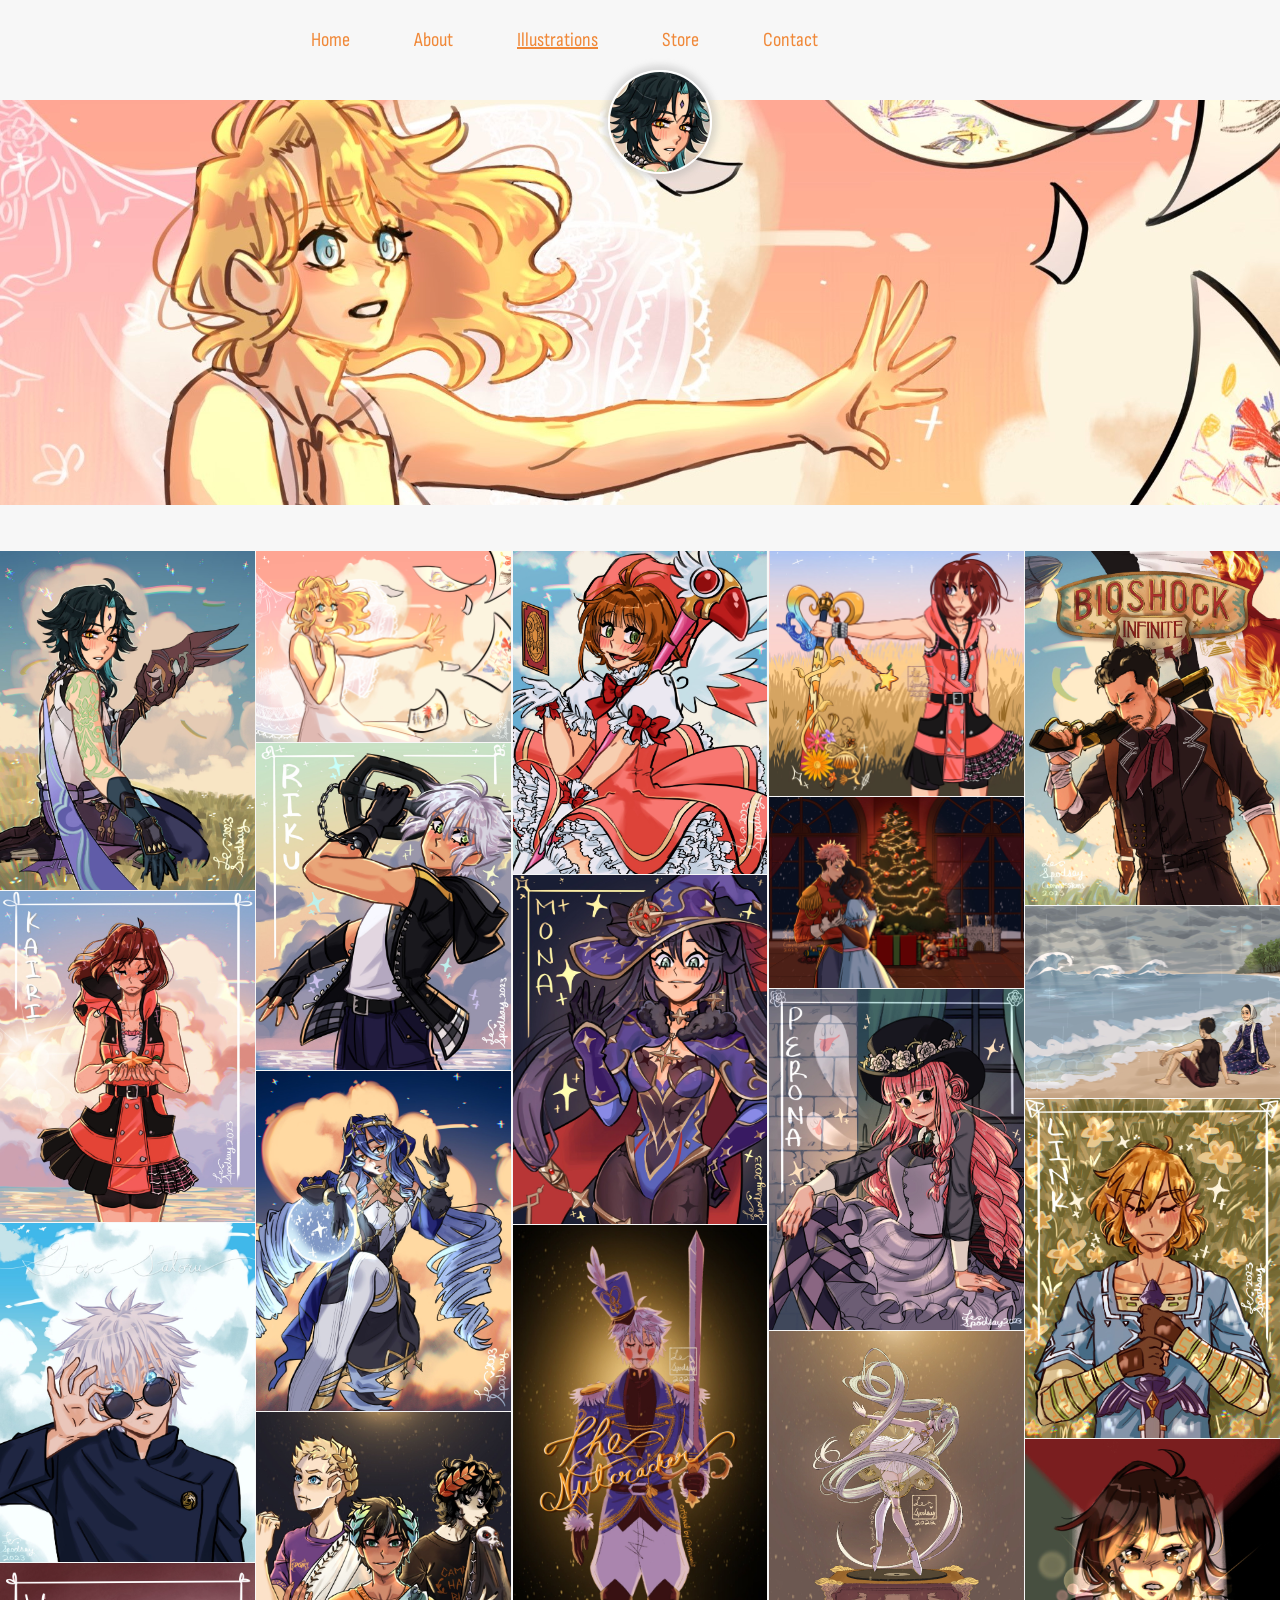
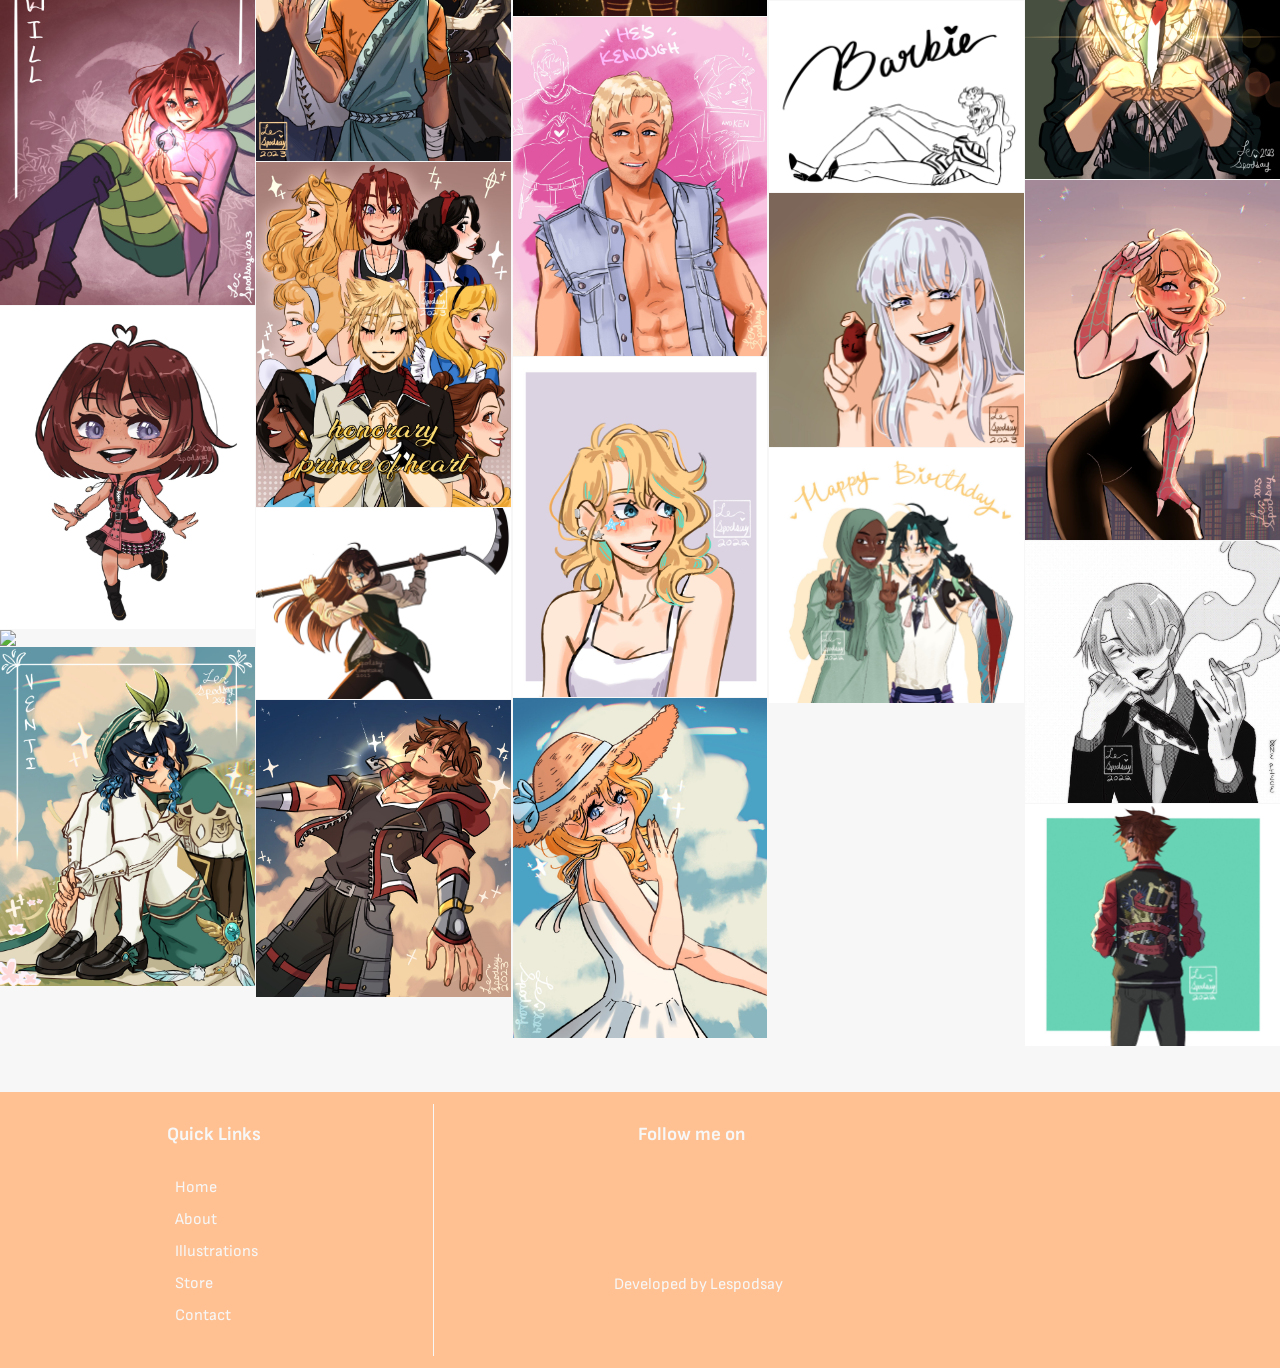
==== illustrations.html @ 69e3f7cb "Add files via upload" ====
<!DOCTYPE html>
<html lang="en">
    <head>
        <meta charset="UTF-8">
        <meta name="viewport" content="width=device-width, initial-scale=1.0">
        <meta http-equiv="X-UA-Compatible" content="ie=edge">
        <link href="https://fonts.googleapis.com/css2?family=Sofia+Sans+Condensed&family=Sofia+Sans:wght@300;400&display=swap" rel="stylesheet">
        <script src="https://kit.fontawesome.com/c998e43a22.js" crossorigin="anonymous"></script>
        <link rel="stylesheet" href="style.css">
        <link rel="stylesheet" href="lightbox.css">
        <title>Le Spodsay</title>
        <link rel="icon" type="image/x-icon" href="img/logo-img-favicon.png">
    </head>
    <body>
        <div id="slideout-menu">
            <ul>
                <li>
                    <a href="#">Home</a>
                </li>
                <li>
                    <a href="#">About</a>
                </li>
                <li>
                    <a href="#">Illustrations</a>
                </li>
                <li>
                    <a href="#">Store</a>
                </li>
                <li>
                    <a href="#">Contact</a>
                </li>
                <li>
                    <input id="" type="text" placeholder="Search">
                    </a>
                </li>
            </ul>
        </div>
        <nav>
            <div class="logo-img">
                <a href="index.html">
                    <img src="img/logo-img.jpg" alt="Lespodsay logo" style="width:100px;height:100px; border-radius: 50%; border: 2px solid #ffffff; box-shadow: 0px 0px 6px 5px rgb(173, 173, 173, 0.4);">
                </a>
            </div>
            
            <div id="banner"></div> 

            <div id="menu-icon">
                <i class="fa-solid fa-bars"></i>
            </div>
            <ul>
                <li>
                    <a href="index.html">Home</a>
                </li>
                <li>
                    <a href="about.html">About</a>
                </li>
                <li>
                    <a class="active" href="illustrations.html">Illustrations</a>
                </li>
                <li>
                    <a href="https://www.etsy.com/shop/lespodsayshop/?etsrc=sdt.html">Store</a>
                </li>
                <li>
                    <a href="contact.html">Contact</a>
                </li>
                <li>
                    <div id="search-icon">
                        <i class="fa-solid fa-search"></i>
                    </div>
                </li>
            </ul>
            <div id="searchbox">
                <input type="text" placeholder="Search">
            </div>
        </nav>
        

        <div id="banner"></div> 
        <main>

            <div class="illustration-container">
                <div class="illustration-gallery">

                    <div class="img" >
                        <a href="img/GENSHIN Xiao artpiece.jpeg" data-lightbox="artwork" data-title="Genshin Impact Xiao by Lespodsay">
                            <img src="img/GENSHIN Xiao artpiece.jpeg">
                        </a>
                    </div>

                     <div class="img">
                        <a href="img/KH kairi artpiece.jpeg" data-lightbox="artwork" data-title="Kingdom Hearts Kairi by Lespodsay">
                            <img src="img/KH kairi artpiece.jpeg">
                        </a>
                    </div>

                    <div class="img">
                        <a href="img/JJK gojo artpiece.jpeg" data-lightbox="artwork" data-title="Jujutsu Kaisen Gojo Satoru by Lespodsay">
                            <img src="img/JJK gojo artpiece.jpeg">
                        </a>
                    </div>  

                    <div class="img">
                        <a href="img/WITCH will artpiece.jpeg" data-lightbox="artwork" data-title="W.I.T.C.H. Will Vandom by Lespodsay">
                            <img src="img/WITCH will artpiece.jpeg">
                        </a>
                    </div>

                    <div class="img">
                        <a href="img/Chibi Kairi artpiece.jpeg" data-lightbox="artwork" data-title="Chibi Kairi by Lespodsay">
                            <img src="img/Chibi Kairi artpiece.jpeg">
                        </a>
                    </div>
                    
                    <div class="img">
                        <a href="img/Commission artpiece 3.jpeg" data-lightbox="artwork" data-title="Commission for @kaleyvestal on instgram by Lespodsay">
                            <img src="img/Commission artpiece 3.jpeg">
                        </a>
                    </div>
                    
                    <div class="img">
                        <a href="img/GENSHIN venti artpiece.jpeg" data-lightbox="artwork" data-title="Genshin Impact Venti by Lespodsay">
                        <img src="img/GENSHIN venti artpiece.jpeg">
                        </a>
                    </div>
                    
                   
                    <div class="img">
                        <a href="img/KH namine artpiece.jpeg" data-lightbox="artwork" data-title="Kingdom Hearts Namine by Lespodsay">
                            <img src="img/KH namine artpiece.jpeg">
                        </a>
                    </div>

                    <div class="img">
                        <a href="img/KH riku artpiece.jpeg" data-lightbox="artwork" data-title="Kingdom Hearts Riku by Lespodsay">
                            <img src="img/KH riku artpiece.jpeg">
                        </a>
                    </div> 
                    
                    <div class="img">
                        <a href="img/GENSHIN layla artpiece.jpeg" data-lightbox="artwork" data-title="Genshin Impact Layla by Lespodsay">
                            <img src="img/GENSHIN layla artpiece.jpeg">
                        </a>
                    </div>
                    
                    <div class="img">
                        <a href="img/PJO artpiece.jpeg" data-lightbox="artwork" data-title="Blond Superman, Seaweed Brain and Death King by Lespodsay">
                            <img src="img/PJO artpiece.jpeg">
                        </a>
                    </div>

                    <div class="img">
                        <a href="img/Honorary prince of heart artpiece.jpeg" data-lightbox="artwork" data-title="Destiny Trio by Lespodsay">
                            <img src="img/Honorary prince of heart artpiece.jpeg">
                        </a>
                    </div>
                                   
                    <div class="img">
                        <a href="img/Commission artpiece.jpeg" data-lightbox="artwork" data-title="Commission for @mevebrown_ on instgram by Lespodsay">
                            <img src="img/Commission artpiece.jpeg">
                        </a>
                    </div>
                    
                    <div class="img">
                        <a href="img/Sora birthday artpiece.jpeg" data-lightbox="artwork" data-title="Sora's Birthday Artwork by Lespodsay">
                            <img src="img/Sora birthday artpiece.jpeg">
                        </a>
                    </div>

                    <div class="img">
                        <a href="img/CCS Sakura artpiece.jpeg" data-lightbox="artwork" data-title="Cardcaptor Sakura by Lespodsay">
                            <img src="img/CCS Sakura artpiece.jpeg">
                        </a>
                    </div>
                                       
                    <div class="img">
                        <a href="img/Mona artpiece.jpeg" data-lightbox="artwork" data-title="Genshin Impact Mona by Lespodsay">
                            <img src="img/Mona artpiece.jpeg">
                        </a>
                    </div>

                    <div class="img">
                        <a href="img/Nutcracker riku artpiece.jpeg" data-lightbox="artwork" data-title="Nutcracker Riku by Lespodsay">
                            <img src="img/Nutcracker riku artpiece.jpeg">
                        </a>
                    </div>

                    <div class="img">
                        <a href="img/Kenough artpiece.jpeg" data-lightbox="artwork" data-title="He's just Ken and he's Enough by Lespodsay">
                            <img src="img/Kenough artpiece.jpeg">
                        </a>
                    </div>

                    <div class="img">
                        <a href="img/Namine Vision artpiece.jpeg" data-lightbox="artwork" data-title="Namine Vision by Lespodsay">
                            <img src="img/Namine Vision artpiece.jpeg">
                        </a>
                    </div>

                    <div class="img"> 
                        <a href="img/Summer Namine artpiece.jpeg" data-lightbox="artwork" data-title="Summer Namine by Lespodsay">
                            <img src="img/Summer Namine artpiece.jpeg">
                        </a>
                    </div>

                    <div class="img">
                        <a href="img/Kairi keyblade artpiece.jpeg" data-lightbox="artwork" data-title="Keyblade Kairi by Lespodsay">
                            <img src="img/Kairi keyblade artpiece.jpeg">
                        </a>
                    </div>

                    <div class="img">
                        <a href="img/Commission artpiece 2.jpeg" data-lightbox="artwork" data-title="Commission for @kaleyvestal on instgram by Lespodsay">
                            <img src="img/Commission artpiece 2.jpeg">
                        </a>
                    </div>

                    <div class="img">
                        <a href="img/OP perona artpiece.jpeg" data-lightbox="artwork" data-title="One Piece Perona by Lespodsay">
                            <img src="img/OP perona artpiece.jpeg">
                        </a>
                    </div>

                    <div class="img">
                        <a href="img/15th Anniv Miku artpiece.jpeg" data-lightbox="artwork" data-title="15th Anniversary Hatsune Miku by Lespodsay">
                            <img src="img/15th Anniv Miku artpiece.jpeg">
                        </a>
                    </div>

                    <div class="img">
                        <a href="img/Barbie artpiece.jpeg" data-lightbox="artwork" data-title="Barbie by Lespodsay">
                            <img src="img/Barbie artpiece.jpeg">
                        </a>
                    </div>

                    <div class="img">
                        <a href="img/Berserk griffith artpiece.jpeg" data-lightbox="artwork" data-title="Berserk Griffith by Lespodsay">
                            <img src="img/Berserk griffith artpiece.jpeg">
                        </a>
                    </div>

                    
                    <div class="img">
                        <a href="img/Commission artpiece 6.jpeg" data-lightbox="artwork" data-title="Commission for @sonotsam on instagram by Lespodsay">
                            <img src="img/Commission artpiece 6.jpeg">
                        </a>
                    </div>

                    
                    <div class="img">
                        <a href="img/Commission artpiece 4.jpeg" data-lightbox="artwork" data-title="Commission for @mevebrown_ on instgram by Lespodsay">
                            <img src="img/Commission artpiece 4.jpeg">
                        </a>
                    </div>

                    <div class="img">
                        <a href="img/Commission artpiece 5.jpeg" data-lightbox="artwork" data-title="Commission for @mevebrown_ on instgram by Lespodsay">
                            <img src="img/Commission artpiece 5.jpeg">
                        </a>
                    </div>

                    <div class="img">
                        <a href="img/TLOZ link artpiece.jpeg" data-lightbox="artwork" data-title="The Legend Of Zelda Link by Lespodsay">
                            <img src="img/TLOZ link artpiece.jpeg">
                        </a>
                    </div>
                    

                    <div class="img">
                        <a href="img/Free Palestine artpiece.jpeg" data-lightbox="artwork" data-title="Commission for @mevebrown_ on instgram by Lespodsay">
                            <img src="img/Free Palestine artpiece.jpeg">
                        </a>
                    </div>

                    <div class="img">
                        <a href="img/SpiderGwen artpiece.jpeg data-lightbox="artwork" data-title="Commission for @mevebrown_ on instgram by Lespodsay">
                            <img src="img/SpiderGwen artpiece.jpeg">
                        </a>
                    </div>

                    <div class="img">
                        <a href="img/OP Sanji artpiece.jpeg" data-lightbox="artwork" data-title="Commission for @mevebrown_ on instgram by Lespodsay">
                            <img src="img/OP Sanji artpiece.jpeg">
                        </a>
                    </div>

                    
                    <div class="img">
                        <a href="img/Supergroupies Sora artpiece.jpeg" data-lightbox="artwork" data-title="Commission for @mevebrown_ on instgram by Lespodsay">
                            <img src="img/Supergroupies Sora artpiece.jpeg">
                        </a>
                    </div>

                </div>
            </div>

            <footer>
                <div id="left-footer">
                    <h3>Quick Links</h3>
                    <p>
                        <ul>
                            <li>
                                <a href="index.html">Home</a>
                            </li>
                            <li>
                                <a href="about.html">About</a>
                            </li>
                            <li>
                                <a href="illustrations.html">Illustrations</a>
                            </li>
                            <li>
                                <a href="https://www.etsy.com/shop/lespodsayshop/?etsrc=sdt.html">Store</a>
                            </li>
                            <li>
                                <a href="contact.html">Contact</a>
                            </li>
                        </ul>
                    </p>
                </div>

                <div id="rightfooter" style="text-align: center; padding: 0 20px">
                    <h3 style="padding-left: 145px;">Follow me on</h3>
                    <div id="social-media-footer">
                        <ul>
                            <li>
                                <a href="https://www.instagram.com/lespodsay">
                                    <i class="fa-brands fa-instagram"></i>
                                </a>
                            </li>
                            <li>
                                <a href="https://www.tiktok.com/@lespodsay">
                                    <i class="fa-brands fa-tiktok"></i>
                                </a>
                            </li>
                            <li>
                                <a href="https://www.twitter.com/lespodsay">
                                    <i class="fa-brands fa-x-twitter"></i>
                                </a>
                            </li>
                        </ul>
                    </div>
                    <br>
                    <br>
                    <br>
                    <p style="padding-left:160px;">Developed by Lespodsay</p>
                </div>
            </footer>
        </main>



        <script src="main.js"></script>
        <script src="lightbox-plus-jquery.js"></script>
    </body>
</html>
---- style.css ----
body {
    font-family: 'Sofia Sans', sans-serif;
    margin: 0;
    background-color:rgb(247, 247, 247);
    
}



p {
    line-height: 1.5;
}

main {
    margin: 0 auto;
}

a {
    text-decoration:none;
    color:  rgb(240, 136, 56);
}

a:hover { 
    text-decoration: underline;
}

/*inputs*/

input,
textarea {
    height: 32px;
    padding: 0 16px;
    font-family: 'Sofia Sans Condensed', sans-serif;
    font-size: 20px;
    background-color:rgb(247, 247, 247);
    color:  rgb(240, 136, 56);
    border-bottom-left-radius: 10px;
    border-bottom-right-radius: 10px;
    border-bottom-width: 1.9px;
    color:  rgb(240, 136, 56);
    border-left-width: 1.9px;
    color:  rgb(240, 136, 56);
    border-right-width: 1.9px;
    color:  rgb(240, 136, 56);
    border-top-left-radius: 10px;
    border-top-right-radius: 10px;
    border-top-width: 1.9px;
    box-sizing: border-box;
    color:  rgb(240, 136, 56);
    cursor:text;
}

input:focus,
textarea:focus {
    outline: none;
}

/*Banner*/

#banner {
    height: 45vh;
    display: flex;
    align-items: center;
    justify-content: center;
    flex-direction: column;
    background: rgba(0,0,0,0) url('img/namine banner.jpeg');
    background-size: cover;
    background-attachment:scroll;
    background-position:center;
    background-blend-mode: overlay;
    color: white;
    margin: 0;
}


#searchbox {
    position: fixed;
    right: 80px;
    top: 40px;
    width: 380px;
    z-index: -1; /* Initially set z-index to -1 */
    transition: 0.4s;
    visibility: hidden;
   
}

#searchbox input {
    height: 38px;
    width: 100%;
}

/*navigation*/

nav {
    height: 100px;
    background: rgb(247, 247, 247);
    width: 100%;
    margin: 0;
    position: relative;
    font-family: 'Sofia Sans Condensed', sans-serif;
    font-size: 20px;
    display: flex;
    justify-content: space-between;
    padding: 30px 0 50px 200px;
    box-sizing: border-box;
    z-index: 100;
}

nav a {
    padding: 0 32px;
    color:  rgb(240, 136, 56);
    transition: 0.4s;
}

nav a:hover{
    text-decoration: underline;
    color:rgb(255, 202, 161);
}

nav ul {
    display: flex;
    list-style: none;
    justify-content: space-around;
    align-items: center;
    height: 100%;
    margin:0;
}

.active{
    text-decoration: underline;
}

.logo-img{
    display: flex;
    background-attachment: scroll;
    position:relative;
    width:150px;
    height:150px;
    position:absolute;
    left:45%;
    top:50%;
    content:"";
    align-items: center;
}

#menu-icon {
    height: 100%;
    font-size: 25px;
    padding: 0 4px;
    color:  rgb(240, 136, 56);
    position: absolute;
    left: 16px;
    top: 25px;
    cursor:pointer;
}

/*search icon*/

#search-icon {
    color:  rgb(240, 136, 56);
    padding:0 50px 0 380px;
    cursor: pointer;
    transition: 0.4s;
}

#search-icon:hover {
    color:rgb(255, 202, 161);
}

/*slideout menu*/

#slideout-menu{
    margin-top:60px;
    background: rgb(255, 193, 146);
    z-index: 600;
    position: fixed;
    transition:0.4s;
    width:100%;
    text-align:center;
    opacity:0;
    pointer-events:none;
    

}


#slideout-menu ul{
    list-style: none;
    padding: 0 32px;;
}

#slideout-menu ul li{
    padding: 8px;
}

#slideout-menu a{
    font-family: 'Sofia Condensed', sans-serif;
    font-size: 18px;
    color:  rgb(247, 247, 247);
}

#slideout-menu input{
    width: 85%;
    padding: 8px;
    font-family: 'Sofia Condensed', sans-serif;
    font-size: 18px;
    text-align: center;
}

/*footer*/

footer {
    background: rgb(255, 193, 146);
    padding: 12px;
    color: rgb(247, 247, 247);
    display: flex;
}

footer a{
    color: rgb(247, 247, 247);
}

footer #left-footer{
    flex:0.2;
    border-right: 1px solid rgb(247, 247, 247);
    padding-right:150px;
    padding-left: 155px;
}

footer #left-footer ul{
    padding: 8px;
    list-style: none;
    line-height: 2;
}

footer #right-footer{
    flex:2;
    padding: 8px;
    text-align: center;
}

footer #social-media-footer a.fa-instagram,
footer #social-media-footer a.fa-tiktok,
footer #social-media-footer a.fa-x-twitter{
    color:rgb(247, 247, 247);
    transition: 0.4s;
}

footer #social-media-footer ul{
    display: flex;
    list-style: none;
    justify-content: center;
    padding: 0 0 0 150px;  
}

footer #social-media-footer ul li{
    font-size: 25px;
    padding: 10px;
    transition: 0.4s;
}

footer #social-media-footer ul li:hover a .fa-instagram{
    color:  rgb(240, 136, 56);
}

footer #social-media-footer ul li:hover a .fa-tiktok{
    color:  rgb(240, 136, 56);
}
footer #social-media-footer ul li:hover a .fa-x-twitter{
    color:  rgb(240, 136, 56);
}


/*Media Queries*/

@media(max-width:719px){
    footer{
        flex-direction: column;
        text-align: center;
    }
    footer #left-footer{
        flex:1;
        border-right:0;
        padding-left:0;
    }

    footer #right-footer{
        text-align:center;
    }

}

@media(min-width:720px){
    main{
        width:100%
    }

    .gallery{
        width:80%;
    }
    .gallery img{
        width:100%
    }
}

@media (max-width: 900px) {
    nav ul{
        display: none;
    }

    nav {
        flex-direction: row-reverse; /* Reverse the order of items */
        justify-content: flex-end; /* Align items to the end */
        padding: 0 16px; /* Adjust padding for better spacing */
    }

    #menu-icon{
        display: flex;
    }

    #slideout-menu{
        display: block;
    }

    #searchbox{
        display: none;
    }
    #logo-img {
        order: 1; /* Move the logo to the beginning of the flex container */
    }

    
}

@media(min-width:720px){
    main{
        width:100%
    }

    
    .illustration-gallery img{
        width:100%
    }
}


.container{
    width: 100%;
    min-height: 100vh;
    display: flex;
    align-items: center;
    justify-content: center;
    padding-top: 50px;
    padding-bottom: 80px;
}

.gallery{
    display: grid;
    grid-template-columns: repeat(auto-fit, minmax(250px, 1fr));
    grid-gap: 5px;
}

.gallery img{
    width: 100%; 
}

.gallery img:hover{
    box-shadow: 0 10px 6px -6px #aeaeae;
}

.illustration-gallery {  
    padding: 45px 0;  
    line-height: 0;       
     -webkit-column-count: 5;    
     -webkit-column-gap: 0px;    
     -moz-column-count: 5;
     -moz-column-gap: 0px;
      column-count: 5;    
      column-gap: 1.5px;
          
 }  
 .illustration-gallery img {    
    width: 100% !important;    
    height: auto !important;  
    margin: 0.5px 0;
 }  
 .illustration-gallery{    
    display:inline-block;    
    margin-right: auto;    
    margin-left: auto;
 }

 @media (max-width: 1000px) {
    .illustration-gallery {
    -moz-column-count: 3;
    -webkit-column-count: 3;
    column-count: 3;
    }
   }  
 @media (max-width: 800px) {
    .illustration-gallery {
    -moz-column-count: 2;
    -webkit-column-count: 2;
    column-count: 2;
    }
   }  
 @media (max-width: 400px) {
    .illustration-gallery {
    -moz-column-count: 1;
    -webkit-column-count: 1;
     column-count: 1;
    }
   }
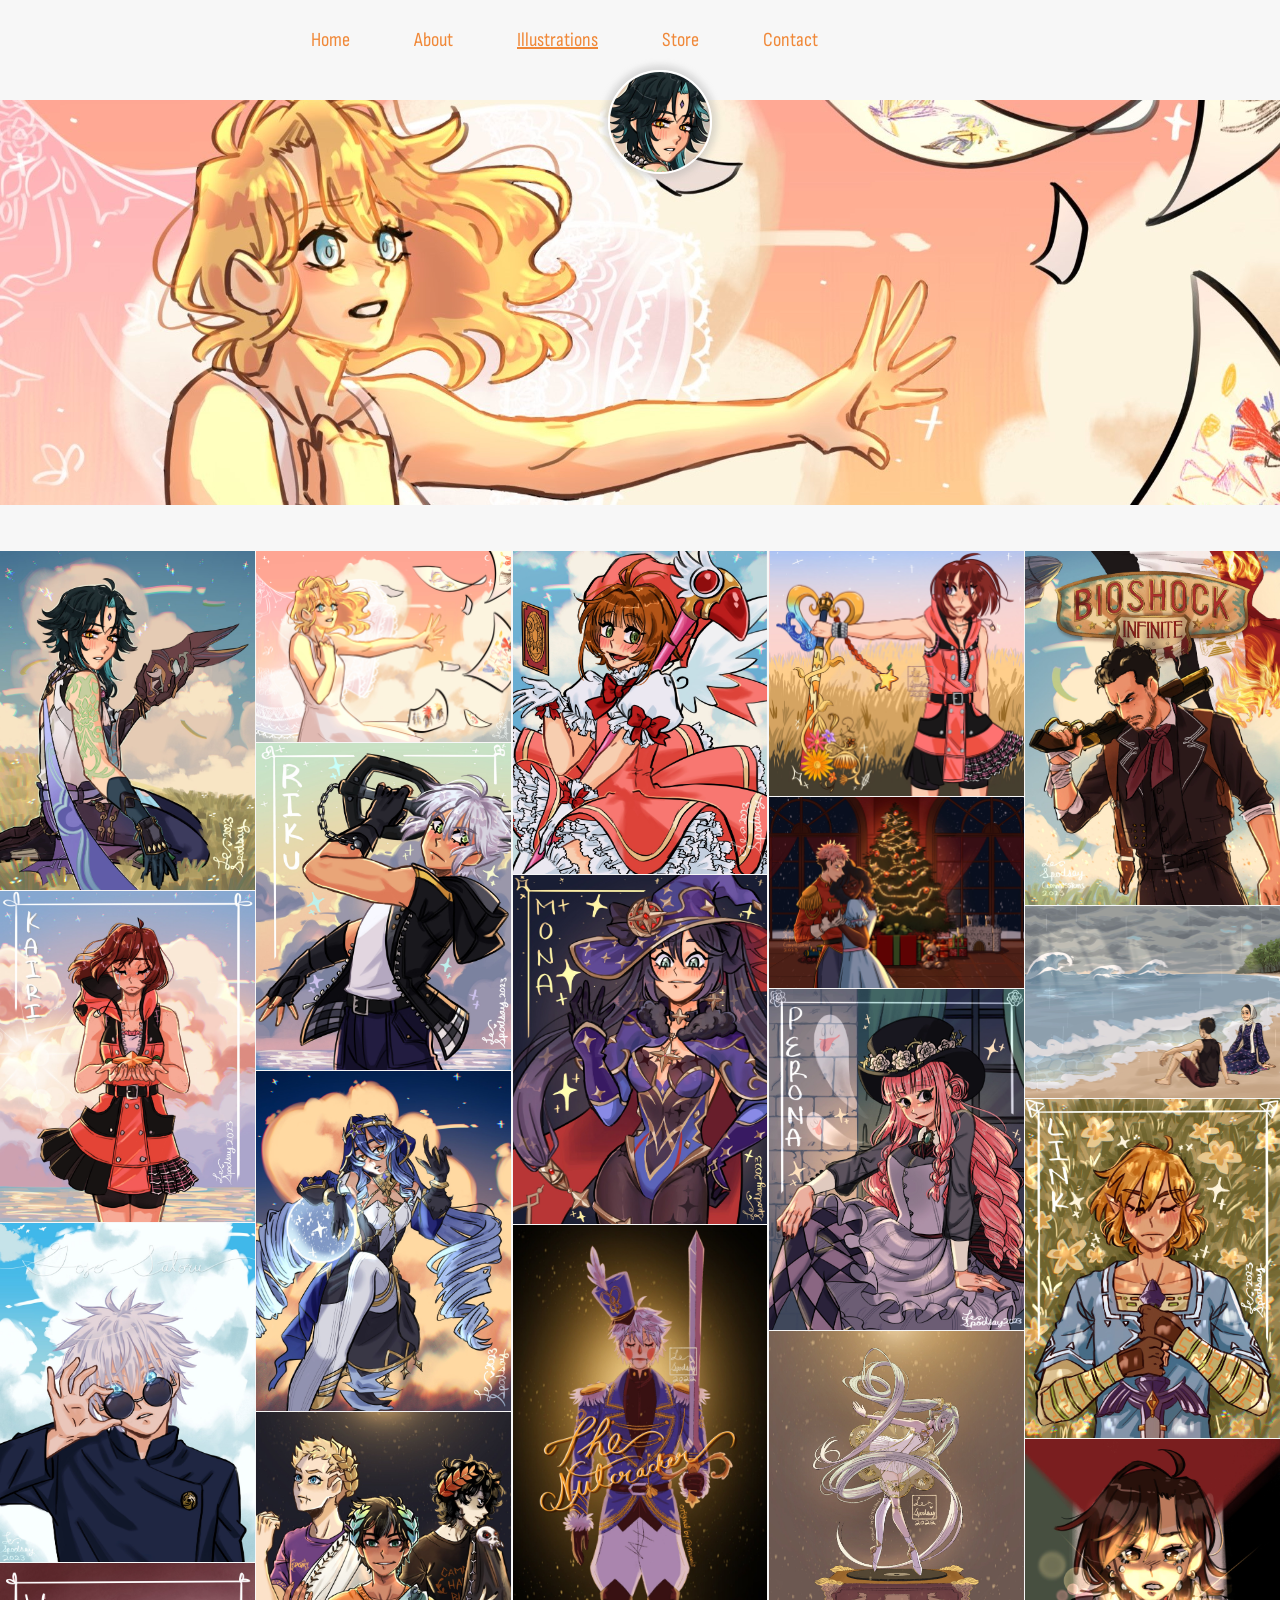
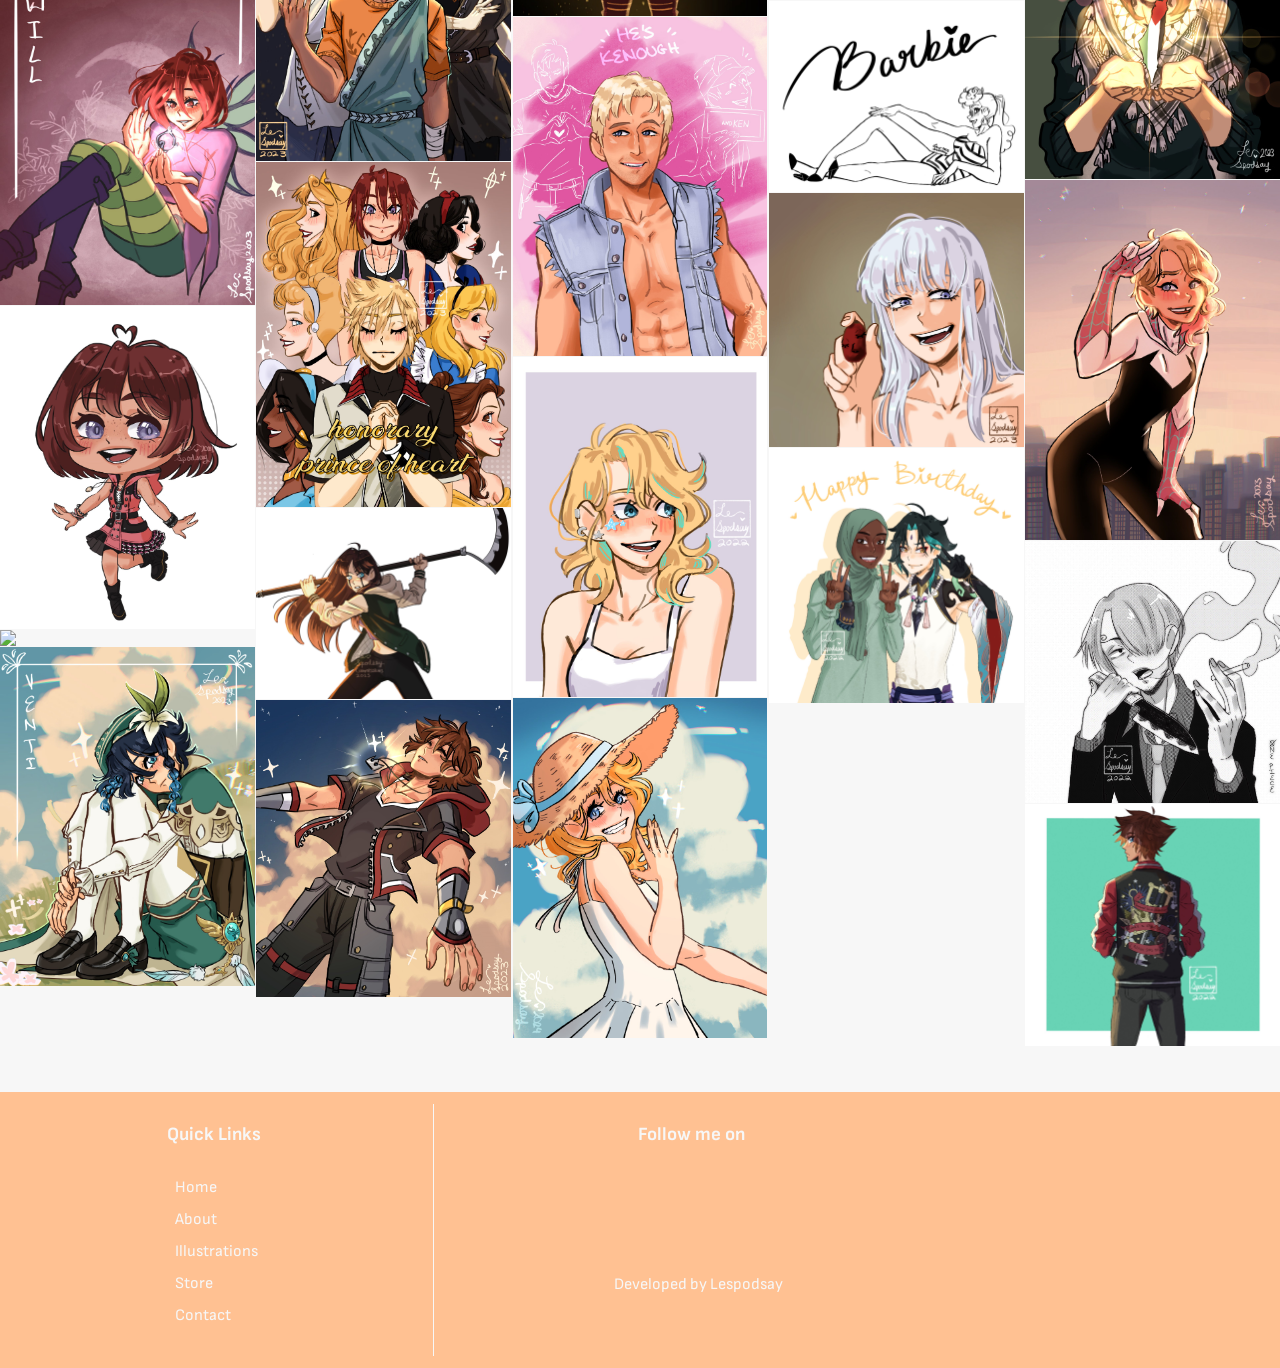
==== commit c506c2ab: "Add files via upload" ====
--- a/illustrations.html
+++ b/illustrations.html
@@ -15,19 +15,19 @@
         <div id="slideout-menu">
             <ul>
                 <li>
-                    <a href="#">Home</a>
-                </li>
-                <li>
-                    <a href="#">About</a>
-                </li>
-                <li>
-                    <a href="#">Illustrations</a>
-                </li>
-                <li>
-                    <a href="#">Store</a>
-                </li>
-                <li>
-                    <a href="#">Contact</a>
+                    <a href="index.html">Home</a>
+                </li>
+                <li>
+                    <a href="about.html">About</a>
+                </li>
+                <li>
+                    <a href="illustrations.html">Illustrations</a>
+                </li>
+                <li>
+                    <a href="https://www.etsy.com/shop/lespodsayshop/?etsrc=sdt.html">Store</a>
+                </li>
+                <li>
+                    <a href="contact.html">Contact</a>
                 </li>
                 <li>
                     <input id="" type="text" placeholder="Search">
